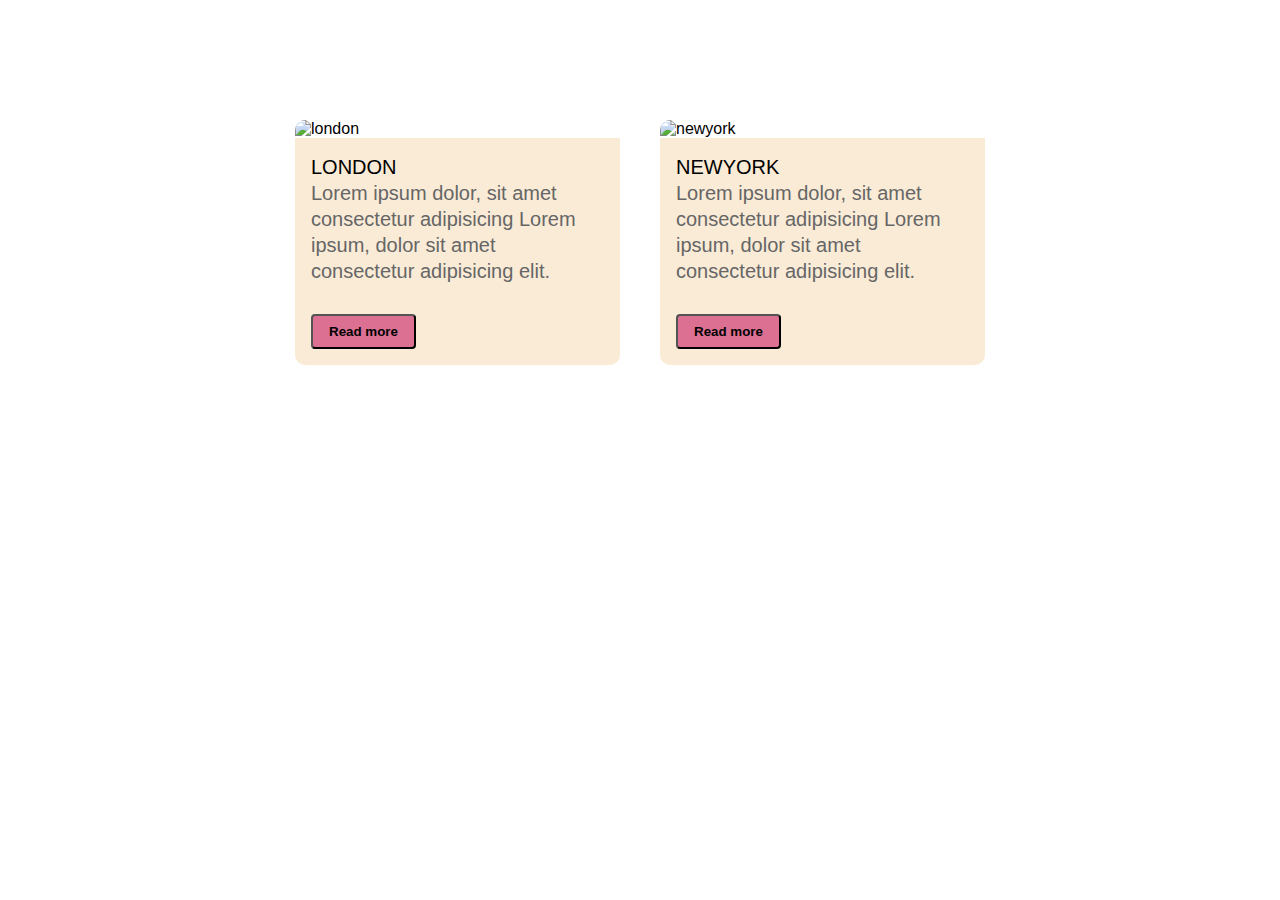
==== cards1.html @ eed92b07 "Add files via upload" ====
<!DOCTYPE html>
<html lang="en">
<head>
    <meta charset="UTF-8">
    <meta name="viewport" content="width=device-width, initial-scale=1.0">
    <title>Document</title>
    <style>
        *{
            margin: 0px;
            padding: 0px;
            box-sizing: border-box;
            font-family: Verdana, Geneva, Tahoma, sans-serif;
        }
        body{
            background-color:white;
        }
        .container{
            display: flex;
            justify-content: center;
            margin-top: 100px;
        }
        .card{
            width: 325px;
            background-color: white;
            border-radius: 10px;
            margin: 20px;
        }
        img{
            height: auto;
            width: 100%;
            border-radius: 10px 10px 0px 0px;
        }
        .card-content{
            font-size: 20px;
            margin-bottom: 10px;
            padding: 16px;
            color: #666;
            line-height: 1.3;
            background-color:antiquewhite ;
            border-radius: 0px 0px 10px 10px;
        }
        button{
            display: flex;
            padding: 8px 16px;
            background-color: palevioletred;
            border-radius: 4px;
            margin-top: 30px;
            color: black;
            justify-content: center;
            font-weight: bolder;
            
        }
        figcaption{
            font-size: 20px;
            color: black;
        }
    </style>
</head>
<body>
    <main class="container">
        
        <div class="card">
            <img src="https://rb.gy/qf6j2r" alt="london" >
            
            <div class="card-content">
                <figcaption>LONDON</figcaption>
                <p>Lorem ipsum dolor, sit amet consectetur adipisicing Lorem ipsum, dolor sit amet consectetur adipisicing elit. </p>
                <button>Read more</button>
            </div>
        </div>
        <div class="card">
            <img src="https://rb.gy/2v8g5g" alt="newyork" >
            
            <div class="card-content">
                <figcaption>NEWYORK</figcaption>
                <p>Lorem ipsum dolor, sit amet consectetur adipisicing Lorem ipsum, dolor sit amet consectetur adipisicing elit. </p>
                <button>Read more</button>
            </div>
        </div>
    </main>
    
</body>

</html>
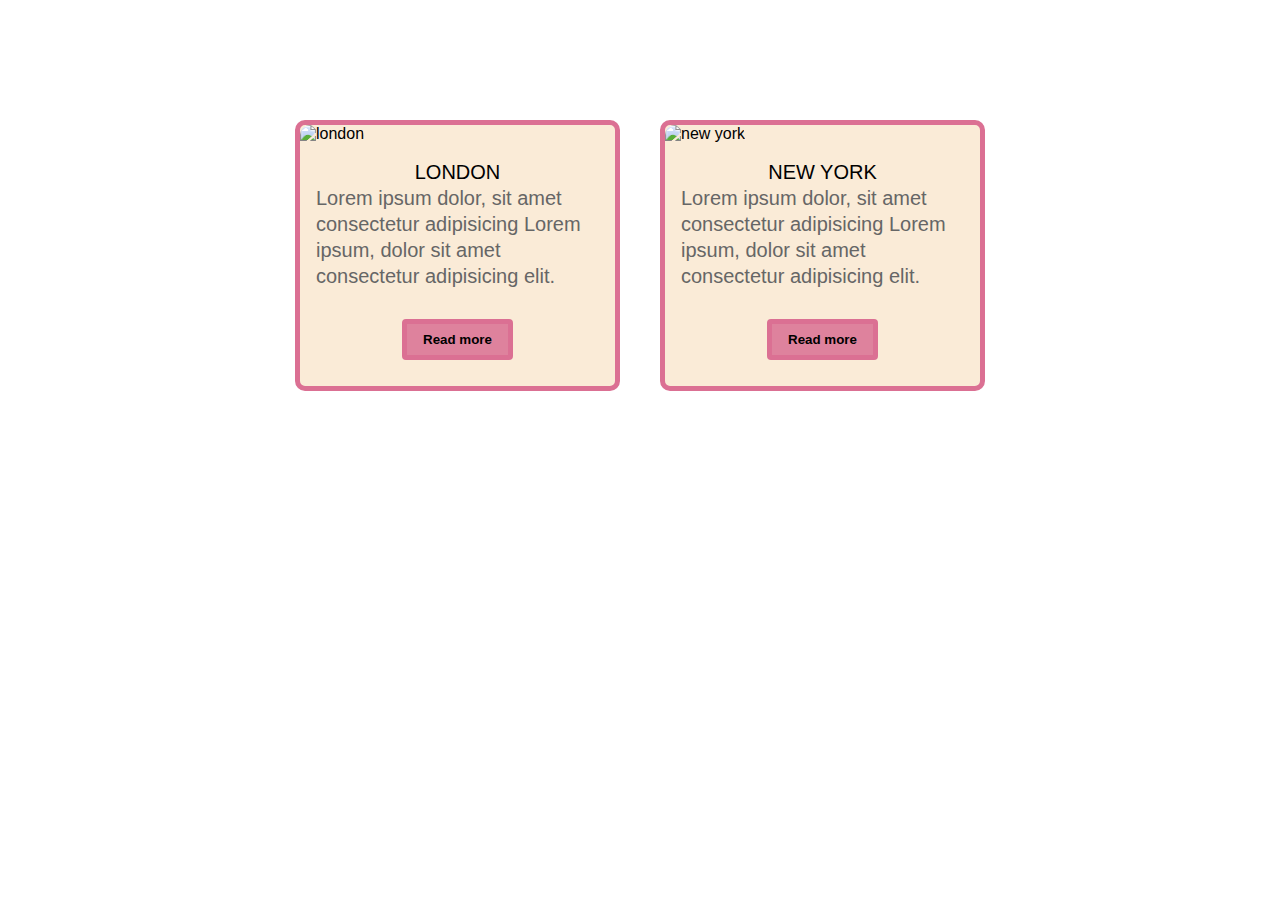
==== commit 5e5e354b: "cards1.html" ====
--- a/cards1.html
+++ b/cards1.html
@@ -1,84 +1,118 @@
 <!DOCTYPE html>
 <html lang="en">
+
 <head>
-    <meta charset="UTF-8">
-    <meta name="viewport" content="width=device-width, initial-scale=1.0">
+    <meta charset="UTF-8" />
+    <meta name="viewport" content="width=device-width, initial-scale=1.0" />
     <title>Document</title>
     <style>
-        *{
+        * {
             margin: 0px;
             padding: 0px;
             box-sizing: border-box;
             font-family: Verdana, Geneva, Tahoma, sans-serif;
         }
-        body{
-            background-color:white;
+
+        body {
+            background-color: white;
         }
-        .container{
+
+        .container {
             display: flex;
             justify-content: center;
             margin-top: 100px;
         }
-        .card{
+
+        .card {
             width: 325px;
-            background-color: white;
+            background-color: antiquewhite;
             border-radius: 10px;
             margin: 20px;
+            border: 5px solid palevioletred;
         }
-        img{
+
+        img {
             height: auto;
             width: 100%;
             border-radius: 10px 10px 0px 0px;
         }
-        .card-content{
+
+        .card-content {
             font-size: 20px;
             margin-bottom: 10px;
             padding: 16px;
             color: #666;
             line-height: 1.3;
-            background-color:antiquewhite ;
+            background-color: antiquewhite;
             border-radius: 0px 0px 10px 10px;
         }
-        button{
+
+        .btn {
             display: flex;
+            justify-content: center;
+        }
+
+        button {
             padding: 8px 16px;
-            background-color: palevioletred;
+            background-color: rgba(216, 112, 147, 0.851);
             border-radius: 4px;
             margin-top: 30px;
             color: black;
+            font-weight: bolder;
+            border: 5px solid palevioletred;
+        }
+
+        figcaption {
+            display: flex;
             justify-content: center;
-            font-weight: bolder;
-            
-        }
-        figcaption{
             font-size: 20px;
             color: black;
         }
+
+        .div2 {
+            display: flex;
+            justify-content: center;
+        }
     </style>
 </head>
+
 <body>
     <main class="container">
-        
         <div class="card">
-            <img src="https://rb.gy/qf6j2r" alt="london" >
-            
+            <img src="https://rb.gy/qf6j2r" alt="london" />
+
             <div class="card-content">
                 <figcaption>LONDON</figcaption>
-                <p>Lorem ipsum dolor, sit amet consectetur adipisicing Lorem ipsum, dolor sit amet consectetur adipisicing elit. </p>
-                <button>Read more</button>
+                <div class="div2">
+                    <p>
+                        Lorem ipsum dolor, sit amet consectetur adipisicing Lorem ipsum,
+                        dolor sit amet consectetur adipisicing elit.
+                    </p>
+                </div>
+
+                <div class="btn">
+                    <button>Read more</button>
+                </div>
             </div>
         </div>
         <div class="card">
-            <img src="https://rb.gy/2v8g5g" alt="newyork" >
-            
+            <img src="https://rb.gy/2v8g5g" alt="new york" />
+
             <div class="card-content">
-                <figcaption>NEWYORK</figcaption>
-                <p>Lorem ipsum dolor, sit amet consectetur adipisicing Lorem ipsum, dolor sit amet consectetur adipisicing elit. </p>
-                <button>Read more</button>
+                <figcaption>NEW YORK</figcaption>
+                <div class="div2">
+                    <p>
+                        Lorem ipsum dolor, sit amet consectetur adipisicing Lorem ipsum,
+                        dolor sit amet consectetur adipisicing elit.
+                    </p>
+                </div>
+
+                <div class="btn">
+                    <button>Read more</button>
+                </div>
             </div>
         </div>
     </main>
-    
 </body>
 
-</html>+</html>
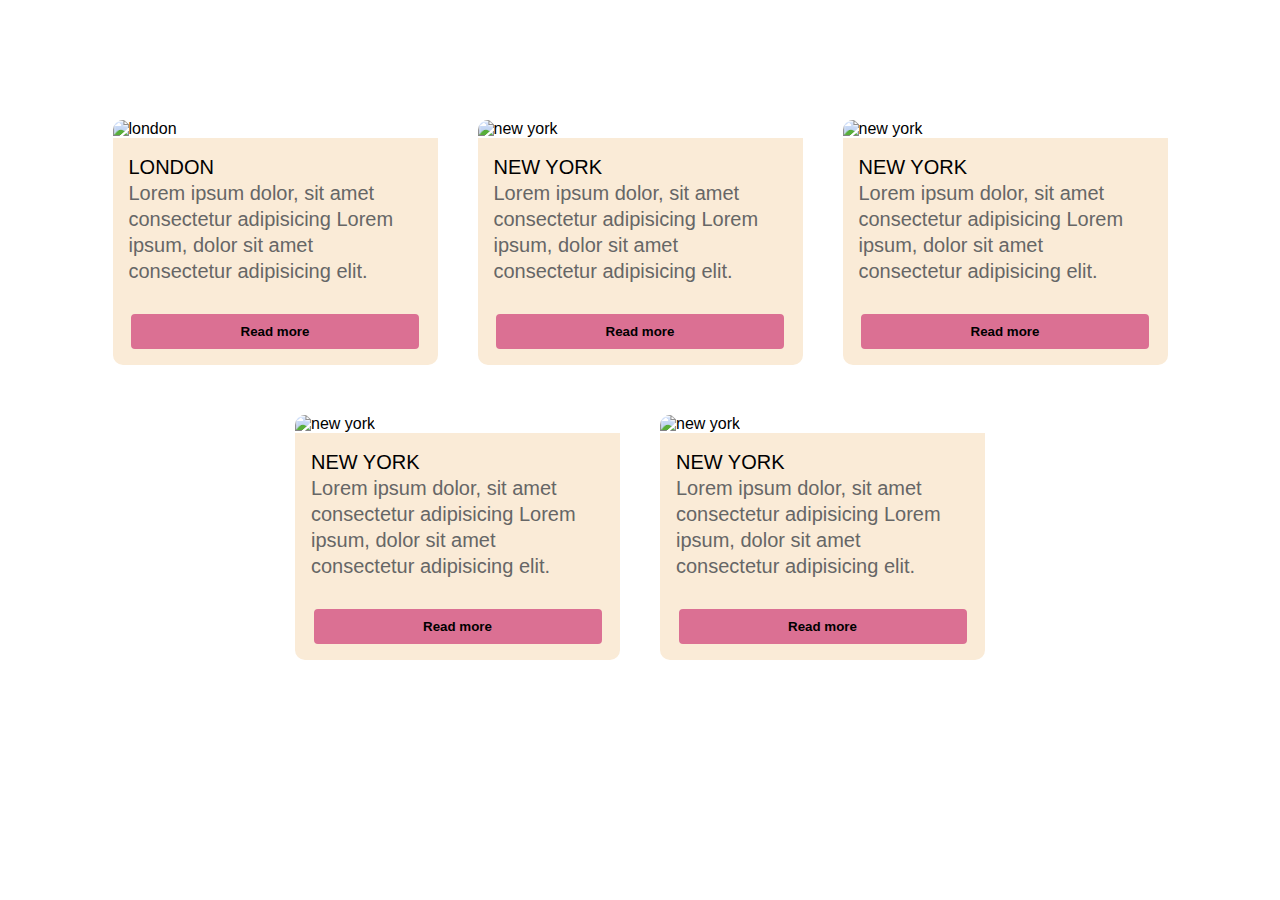
==== commit e4c0656c: "cards1.html" ====
--- a/cards1.html
+++ b/cards1.html
@@ -1,118 +1,142 @@
 <!DOCTYPE html>
 <html lang="en">
-
 <head>
-    <meta charset="UTF-8" />
-    <meta name="viewport" content="width=device-width, initial-scale=1.0" />
+    <meta charset="UTF-8">
+    <meta name="viewport" content="width=device-width, initial-scale=1.0">
     <title>Document</title>
     <style>
-        * {
+        *{
             margin: 0px;
             padding: 0px;
             box-sizing: border-box;
             font-family: Verdana, Geneva, Tahoma, sans-serif;
         }
-
-        body {
+        body{
+            background-color:white;
+        }
+        .container{
+            display: flex;
+            flex-wrap: wrap;
+            justify-content: center;
+            margin-top: 100px;
+            border-color: blueviolet;
+            
+            
+        }
+        .card{
+            width: 325px;
             background-color: white;
+            border-radius: 10px;
+            margin: 20px;
         }
 
-        .container {
-            display: flex;
-            justify-content: center;
-            margin-top: 100px;
+        .card:hover{
+            border: 2px solid blueviolet;
+
         }
-
-        .card {
-            width: 325px;
-            background-color: antiquewhite;
-            border-radius: 10px;
-            margin: 20px;
-            border: 5px solid palevioletred;
-        }
-
-        img {
+        img{
             height: auto;
             width: 100%;
             border-radius: 10px 10px 0px 0px;
         }
-
-        .card-content {
+        .card-content{
             font-size: 20px;
             margin-bottom: 10px;
             padding: 16px;
             color: #666;
             line-height: 1.3;
-            background-color: antiquewhite;
+            background-color:antiquewhite ;
             border-radius: 0px 0px 10px 10px;
         }
 
-        .btn {
+        .btn{
             display: flex;
             justify-content: center;
+            align-items: center;
         }
-
-        button {
+        button{
+            display: flex;
+            width: 18rem;
             padding: 8px 16px;
-            background-color: rgba(216, 112, 147, 0.851);
+            background-color: palevioletred;
+            border: 2px solid palevioletred;
             border-radius: 4px;
             margin-top: 30px;
             color: black;
+            justify-content: center;
             font-weight: bolder;
-            border: 5px solid palevioletred;
+        }
+        
+        button:hover {
+            background-color: rgba(216, 112, 147, 0.747);
         }
 
-        figcaption {
-            display: flex;
-            justify-content: center;
+        figcaption{
             font-size: 20px;
             color: black;
         }
-
-        .div2 {
-            display: flex;
-            justify-content: center;
-        }
     </style>
 </head>
-
 <body>
     <main class="container">
+        
         <div class="card">
-            <img src="https://rb.gy/qf6j2r" alt="london" />
-
+            <img src="https://rb.gy/qf6j2r" alt="london" >
+            
             <div class="card-content">
                 <figcaption>LONDON</figcaption>
-                <div class="div2">
-                    <p>
-                        Lorem ipsum dolor, sit amet consectetur adipisicing Lorem ipsum,
-                        dolor sit amet consectetur adipisicing elit.
-                    </p>
-                </div>
-
+                <p>Lorem ipsum dolor, sit amet consectetur adipisicing Lorem ipsum, dolor sit amet consectetur adipisicing elit. </p>
                 <div class="btn">
                     <button>Read more</button>
                 </div>
             </div>
         </div>
         <div class="card">
-            <img src="https://rb.gy/2v8g5g" alt="new york" />
-
+            <img src="https://rb.gy/2v8g5g" alt="new york" >
+            
             <div class="card-content">
                 <figcaption>NEW YORK</figcaption>
-                <div class="div2">
-                    <p>
-                        Lorem ipsum dolor, sit amet consectetur adipisicing Lorem ipsum,
-                        dolor sit amet consectetur adipisicing elit.
-                    </p>
+                <p>Lorem ipsum dolor, sit amet consectetur adipisicing Lorem ipsum, dolor sit amet consectetur adipisicing elit. </p>
+                <div class="btn">
+                    <button>Read more</button>
                 </div>
-
+            </div>
+        </div>
+        <div class="card">
+            <img src="https://rb.gy/2v8g5g" alt="new york" >
+            
+            <div class="card-content">
+                <figcaption>NEW YORK</figcaption>
+                <p>Lorem ipsum dolor, sit amet consectetur adipisicing Lorem ipsum, dolor sit amet consectetur adipisicing elit. </p>
+                <div class="btn">
+                    <button>Read more</button>
+                </div>
+            </div>
+        </div>
+        <div class="card">
+            <img src="https://rb.gy/2v8g5g" alt="new york" >
+            
+            <div class="card-content">
+                <figcaption>NEW YORK</figcaption>
+                <p>Lorem ipsum dolor, sit amet consectetur adipisicing Lorem ipsum, dolor sit amet consectetur adipisicing elit. </p>
+                <div class="btn">
+                    <button>Read more</button>
+                </div>
+            </div>
+        </div>
+        <div class="card">
+            <img src="https://rb.gy/2v8g5g" alt="new york" >
+            
+            <div class="card-content">
+                <figcaption>NEW YORK</figcaption>
+                <p>Lorem ipsum dolor, sit amet consectetur adipisicing Lorem ipsum, dolor sit amet consectetur adipisicing elit. </p>
                 <div class="btn">
                     <button>Read more</button>
                 </div>
             </div>
         </div>
     </main>
+    
 </body>
 
 </html>
